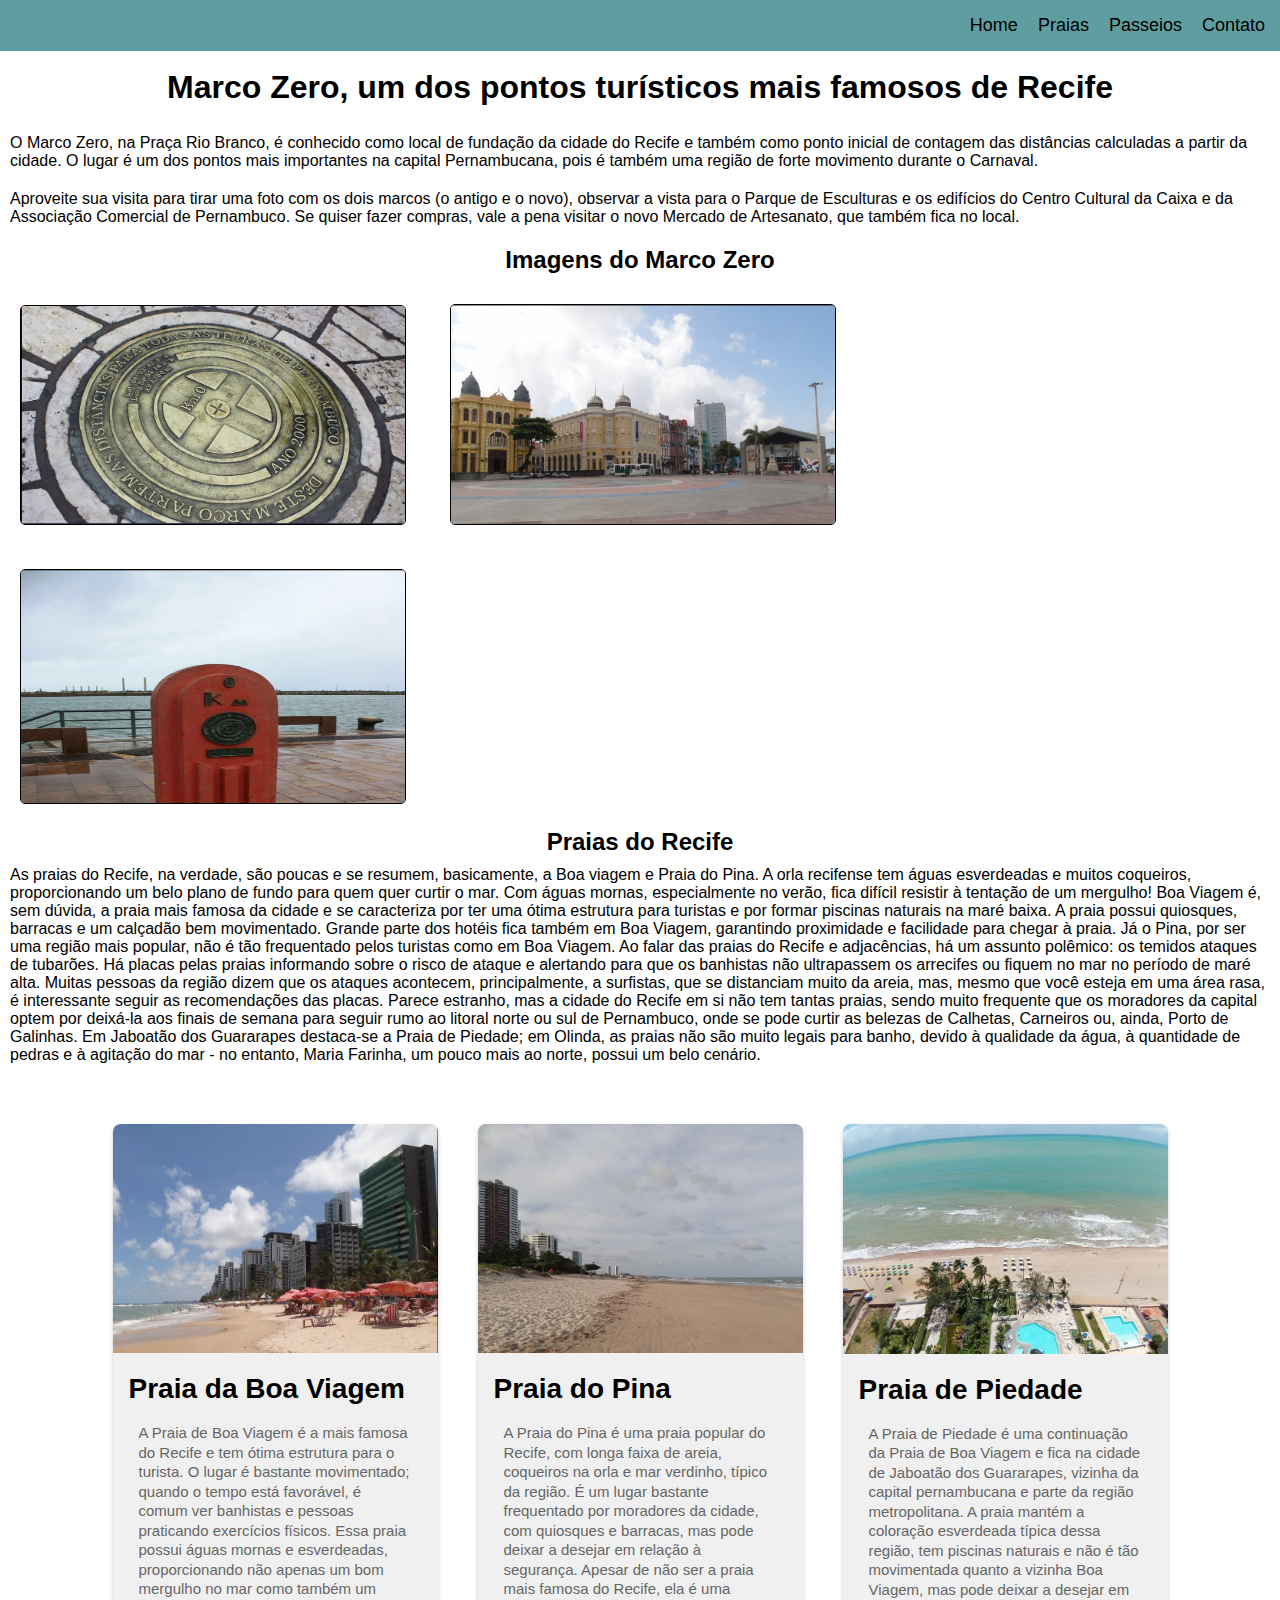
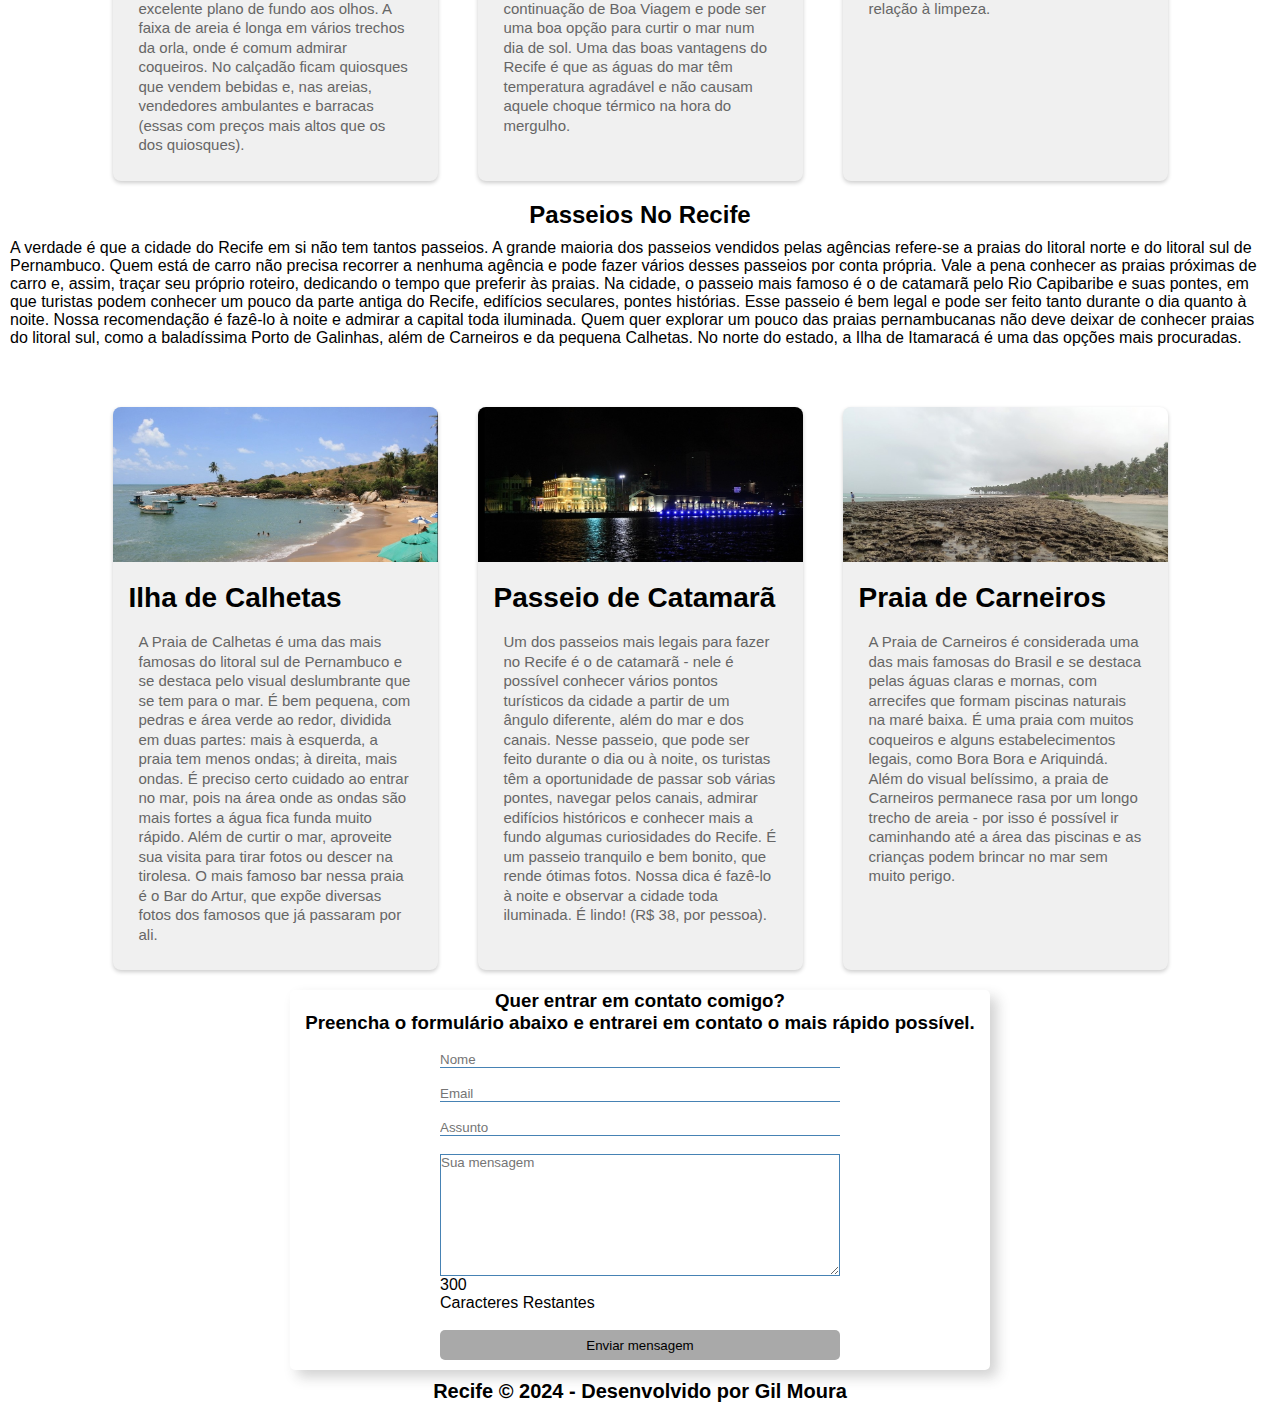
==== index.html @ 27dc4840 "Site com pontos turísticos da cidade de Recife" ====
<!DOCTYPE html>
<html lang="pt-br">
<head>
  <meta charset="UTF-8">
  <meta name="viewport" content="width=device-width, initial-scale=1.0">
  <link rel="stylesheet" href="css/style.css" />
  <title>Recife - Marco Zero</title>
</head>
<body>
    
    <header>
      <nav class="menu">
        <ul>
          <a href="#"><li>Home</a></li>
          <a href="#praias"><li>Praias</a></li>
          <a href="#passeios"><li>Passeios</a></li>
          <a href="#contato"><li>Contato</a></li>
        </ul>
      </nav>
    </header>
 
    <br/>

  
  <main>
    <div class="contanier">
    <h1 align="center">Marco Zero, um dos pontos turísticos mais famosos de Recife</h1><br/>
    
    <p>O Marco Zero, na Praça Rio Branco, é conhecido como local de fundação da cidade do Recife e também como ponto inicial de contagem das distâncias calculadas a partir da cidade. O lugar é um dos pontos mais importantes na capital Pernambucana, pois é também uma região de forte movimento durante o Carnaval.</p>
    <p>Aproveite sua visita para tirar uma foto com os dois marcos (o antigo e o novo), observar a vista para o Parque de Esculturas e os edifícios do Centro Cultural da Caixa e da Associação Comercial de Pernambuco. Se quiser fazer compras, vale a pena visitar o novo Mercado de Artesanato, que também fica no local. </p>
    </div>

    
    <div class="galeria">
      <h2>Imagens do Marco Zero</h2>
      <img src="imagens/marcozero1.jpg" />
      <img src="imagens/marcozero2.jpg" />
      <img src="imagens/marcozero3.jpg" width="30%" height="233" />
    </div>
    
    
    <section id="praias">
      <h2 align="center">Praias do Recife</h2>
      <p>As praias do Recife, na verdade, são poucas e se resumem, basicamente, a Boa viagem e Praia do Pina. A orla recifense tem águas esverdeadas e muitos coqueiros, proporcionando um belo plano de fundo para quem quer curtir o mar. Com águas mornas, especialmente no verão, fica difícil resistir à tentação de um mergulho!
        
        Boa Viagem é, sem dúvida, a praia mais famosa da cidade e se caracteriza por ter uma ótima estrutura para turistas e por formar piscinas naturais na maré baixa. A praia possui quiosques, barracas e um calçadão bem movimentado. Grande parte dos hotéis fica também em Boa Viagem, garantindo proximidade e facilidade para chegar à praia. Já o Pina, por ser uma região mais popular, não é tão frequentado pelos turistas como em Boa Viagem. 
        
        Ao falar das praias do Recife e adjacências, há um assunto polêmico: os temidos ataques de tubarões. Há placas pelas praias informando sobre o risco de ataque e alertando para que os banhistas não ultrapassem os arrecifes ou fiquem no mar no período de maré alta. Muitas pessoas da região dizem que os ataques acontecem, principalmente, a surfistas, que se distanciam muito da areia, mas, mesmo que você esteja em uma área rasa, é interessante seguir as recomendações das placas. 
        
        Parece estranho, mas a cidade do Recife em si não tem tantas praias, sendo muito frequente que os moradores da capital optem por deixá-la aos finais de semana para seguir rumo ao litoral norte ou sul de Pernambuco, onde se pode curtir as belezas de Calhetas, Carneiros ou, ainda, Porto de Galinhas. 
        
        Em Jaboatão dos Guararapes destaca-se a Praia de Piedade; em Olinda, as praias não são muito legais para banho, devido à qualidade da água, à quantidade de pedras e à agitação do mar - no entanto, Maria Farinha, um pouco mais ao norte, possui um belo cenário. </p>

        <section class="section">
          <div class="container">
            <div class="card">
              <div class="card-header">
                <img src="imagens/boaviagem.jpg" alt="praia da boa viagem">
              </div>
              <div class="card-body">
                <h3>Praia da Boa Viagem</h3>
                <p>A Praia de Boa Viagem é a mais famosa do Recife e tem ótima estrutura para o turista. O lugar é bastante movimentado; quando o tempo está favorável, é comum ver banhistas e pessoas praticando exercícios físicos.

                  Essa praia possui águas mornas e esverdeadas, proporcionando não apenas um bom mergulho no mar como também um excelente plano de fundo aos olhos. A faixa de areia é longa em vários trechos da orla, onde é comum admirar coqueiros. No calçadão ficam quiosques que vendem bebidas e, nas areias, vendedores ambulantes e barracas (essas com preços mais altos que os dos quiosques).</p>
              </div>
            </div>
            <div class="card">
              <div class="card-header">
                <img src="imagens/pina.jpg" alt="praia do pina">
              </div>
              <div class="card-body">
                <h3>Praia do Pina</h3>
                <p>A Praia do Pina é uma praia popular do Recife, com longa faixa de areia, coqueiros na orla e mar verdinho, típico da região. É um lugar bastante frequentado por moradores da cidade, com quiosques e barracas, mas pode deixar a desejar em relação à segurança. 
                Apesar de não ser a praia mais famosa do Recife, ela é uma continuação de Boa Viagem e pode ser uma boa opção para curtir o mar num dia de sol. Uma das boas vantagens do Recife é que as águas do mar têm temperatura agradável e não causam aquele choque térmico na hora do mergulho. </p>
              </div>
            </div>
            <div class="card">
              <div class="card-header">
                <img src="imagens/piedade.jpg" alt="praia de piedade">
              </div>
              <div class="card-body">
                <h3>Praia de Piedade</h3>
                <p>A Praia de Piedade é uma continuação da Praia de Boa Viagem e fica na cidade de Jaboatão dos Guararapes, vizinha da capital pernambucana e parte da região metropolitana. 

                  A praia mantém a coloração esverdeada típica dessa região, tem piscinas naturais e não é tão movimentada quanto a vizinha Boa Viagem, mas pode deixar a desejar em relação à limpeza. </p>
        
              </div>
            </div>
          </div>
      </section>

    </section>
    <section id="passeios">
      <h2 align="center">Passeios No Recife</h2>
      <p>A verdade é que a cidade do Recife em si não tem tantos passeios. A grande maioria dos passeios vendidos pelas agências refere-se a praias do litoral norte e do litoral sul de Pernambuco. Quem está de carro não precisa recorrer a nenhuma agência e pode fazer vários desses passeios por conta própria. Vale a pena conhecer as praias próximas de carro e, assim, traçar seu próprio roteiro, dedicando o tempo que preferir às praias. 

        Na cidade, o passeio mais famoso é o de catamarã pelo Rio Capibaribe e suas pontes, em que turistas podem conhecer um pouco da parte antiga do Recife, edifícios seculares, pontes histórias. Esse passeio é bem legal e pode ser feito tanto durante o dia quanto à noite. Nossa recomendação é fazê-lo à noite e admirar a capital toda iluminada. 
        
        Quem quer explorar um pouco das praias pernambucanas não deve deixar de conhecer praias do litoral sul, como a baladíssima Porto de Galinhas, além de Carneiros e da pequena Calhetas. No norte do estado, a Ilha de Itamaracá é uma das opções mais procuradas.</p>

        <section class="section">
            <div class="container">
              <div class="card">
                <div class="card-header">
                  <img src="imagens/calhetas.jpg" alt="Ilha de Calhetas">
                </div>
                <div class="card-body">
                  <h3>Ilha de Calhetas</h3>
                  <p>A Praia de Calhetas é uma das mais famosas do litoral sul de Pernambuco e se destaca pelo visual deslumbrante que se tem para o mar. É bem pequena, com pedras e área verde ao redor, dividida em duas partes: mais à esquerda, a praia tem menos ondas; à direita, mais ondas. É preciso certo cuidado ao entrar no mar, pois na área onde as ondas são mais fortes a água fica funda muito rápido. Além de curtir o mar, aproveite sua visita para tirar fotos ou descer na tirolesa. 

                    O mais famoso bar nessa praia é o Bar do Artur, que expõe diversas fotos dos famosos que já passaram por ali.</p>
                </div>
              </div>
              <div class="card">
                <div class="card-header">
                  <img src="imagens/catamara.jpg" alt="Passeio de Catamarã">
                </div>
                <div class="card-body">
                  <h3>Passeio de Catamarã</h3>
                  <p>Um dos passeios mais legais para fazer no Recife é o de catamarã - nele é possível conhecer vários pontos turísticos da cidade a partir de um ângulo diferente, além do mar e dos canais. Nesse passeio, que pode ser feito durante o dia ou à noite, os turistas têm a oportunidade de passar sob várias pontes, navegar pelos canais, admirar edifícios históricos e conhecer mais a fundo algumas curiosidades do Recife.

                    É um passeio tranquilo e bem bonito, que rende ótimas fotos. Nossa dica é fazê-lo à noite e observar a cidade toda iluminada. É lindo! (R$ 38, por pessoa). </p>
                </div>
              </div>
              <div class="card">
                <div class="card-header">
                  <img src="imagens/carneiros.jpg" alt="Praia de Carneiros">
                </div>
                <div class="card-body">
                  <h3>Praia de Carneiros</h3>
                  <p>A Praia de Carneiros é considerada uma das mais famosas do Brasil e se destaca pelas águas claras e mornas, com arrecifes que formam piscinas naturais na maré baixa. É uma praia com muitos coqueiros e alguns estabelecimentos legais, como Bora Bora e Ariquindá. 
                    Além do visual belíssimo, a praia de Carneiros permanece rasa por um longo trecho de areia - por isso é possível ir caminhando até a área das piscinas e as crianças podem brincar no mar sem muito perigo.</p>
                </div>
              </div>
            </div>
        </section>
    </section>
    <section id="contato">
      <div id="contato" class="formcontato__contacto">
        <div class="formcontato__text">
            <h3 class="formcontato__subtext">Quer entrar em contato comigo?</h3>
            <h3 class="formcontato__subtext">Preencha o formulário abaixo e entrarei em contato o mais rápido possível. </h3><br/>
              <form class="formcontato__form">
                <input class="formcontato__input" type="text" id="nome" placeholder="Nome" required><br/>
                <input class="formcontato__input" type="email" id="email" placeholder="Email" required><br/>
                <input class="formcontato__input" type="text" id="assunto" placeholder="Assunto" required><br/>
                <textarea class="formcontato__textarea" rows="8" cols="40" onkeyup="limite_textarea(this.value)" id="mensagem" name="mensagem" placeholder="Sua mensagem" required></textarea>
                <span id="cont" title="A mensagem não poderá ser enviada caso esse limite seja excedido">300</span>Caracteres Restantes <br/><br/>
                <button class="formcontato__botao" onclick="validaCampos()">Enviar mensagem</button>
            </form>
        </div>
    </div>


    </section>

    <script src="js/script.js"></script>
  </main>
  
  
  <footer>Recife © 2024 - Desenvolvido por Gil Moura</footer>
  
</body>
</html>
---- css/style.css ----
* {
  margin:0;
  padding:0;
  font-family:sans-serif;
}
nav {
  background-color:cadetblue;
  padding:5px;
}

ul {
  display: flex;
  justify-content: flex-end;
  
}

a {
  text-decoration: none;
  color:#000;
  font-size: 18px;
  transition: linear 400ms;
  box-sizing: border-box;
  
}
a:hover {
  color:#FFF;
  transition: linear 400ms;
}

li {
  justify-content: space-evenly;
  padding: 10px;
  list-style: none;
}
p {
  padding:10px;
}
.galeria h2 {
  padding:10px;
  text-align: center;
  
}

.galeria img{
  width: 30%;
  border:1px solid #000;
  border-radius: 5px;
  margin:20px;
}

.praias h2 {
  padding:10px;
  text-align: center;
  
}
.praias img {
  width: 30%;
  border:1px solid #000;
  border-radius: 5px;
  margin:20px;
}

.container{
  display: flex;
  justify-content: center;
  flex-wrap: wrap;
  margin-top: 30px;
  font-family: sans-serif;
}
.card{
  width: 325px;
  background-color: #f0f0f0;
  border-radius: 8px;
  overflow: hidden;
  box-shadow: 0px 2px 4px rgba(0, 0, 0, 0.2);
  margin: 20px;
}
.card img{
  width: 100%;
  height: auto;
}
.card-body{
  padding: 16px;
}
.card-body h3{
  font-size: 28px;
  margin-bottom: 8px;
}
.card-body p{
  color: #666;
  font-size: 15px;
  line-height: 1.3;
}

/*Contato*/


.formcontato__contacto {
  display:flex;
}

.formcontato__text .formcontato__title, .formcontato__subtext {
  text-align: center;
}

.formcontato__form {
  display: flex;
  flex-direction: column;
  width:400px;
  margin:auto;
}

.formcontato__text {
  border-radius: 5px;
  box-shadow: 7px 7px 13px 0px rgba(50, 50, 50, 0.22);
  width: 700px;
  height:380px;
  transition: all 0.3s ease-out;
  margin:auto;
}

.formcontato__input {
  border-top-width: 3px;
  border-top-style: solid;
  border-top-color: #000;
  box-shadow: 0 0 0 0;
  border: 0 none;
  outline: 0;
  border-bottom: 1px solid steelblue;
  background:none;
  
}

.formcontato__textarea {
  border:1px solid steelblue;
  background:none;
}

.formcontato__botao {
  height:30px;
  background-color: darkgrey;
  border:none;
  border-radius:5px;
  width:400px;
  transition: all 0.3s ease-out;
}

.formcontato__botao:hover {
  background-color:steelblue;
  color:#FFF;
  cursor:pointer;
}

footer {
  padding: 10px;
  text-align: center;
  font-size: 20px;
  font-weight: bold;
}
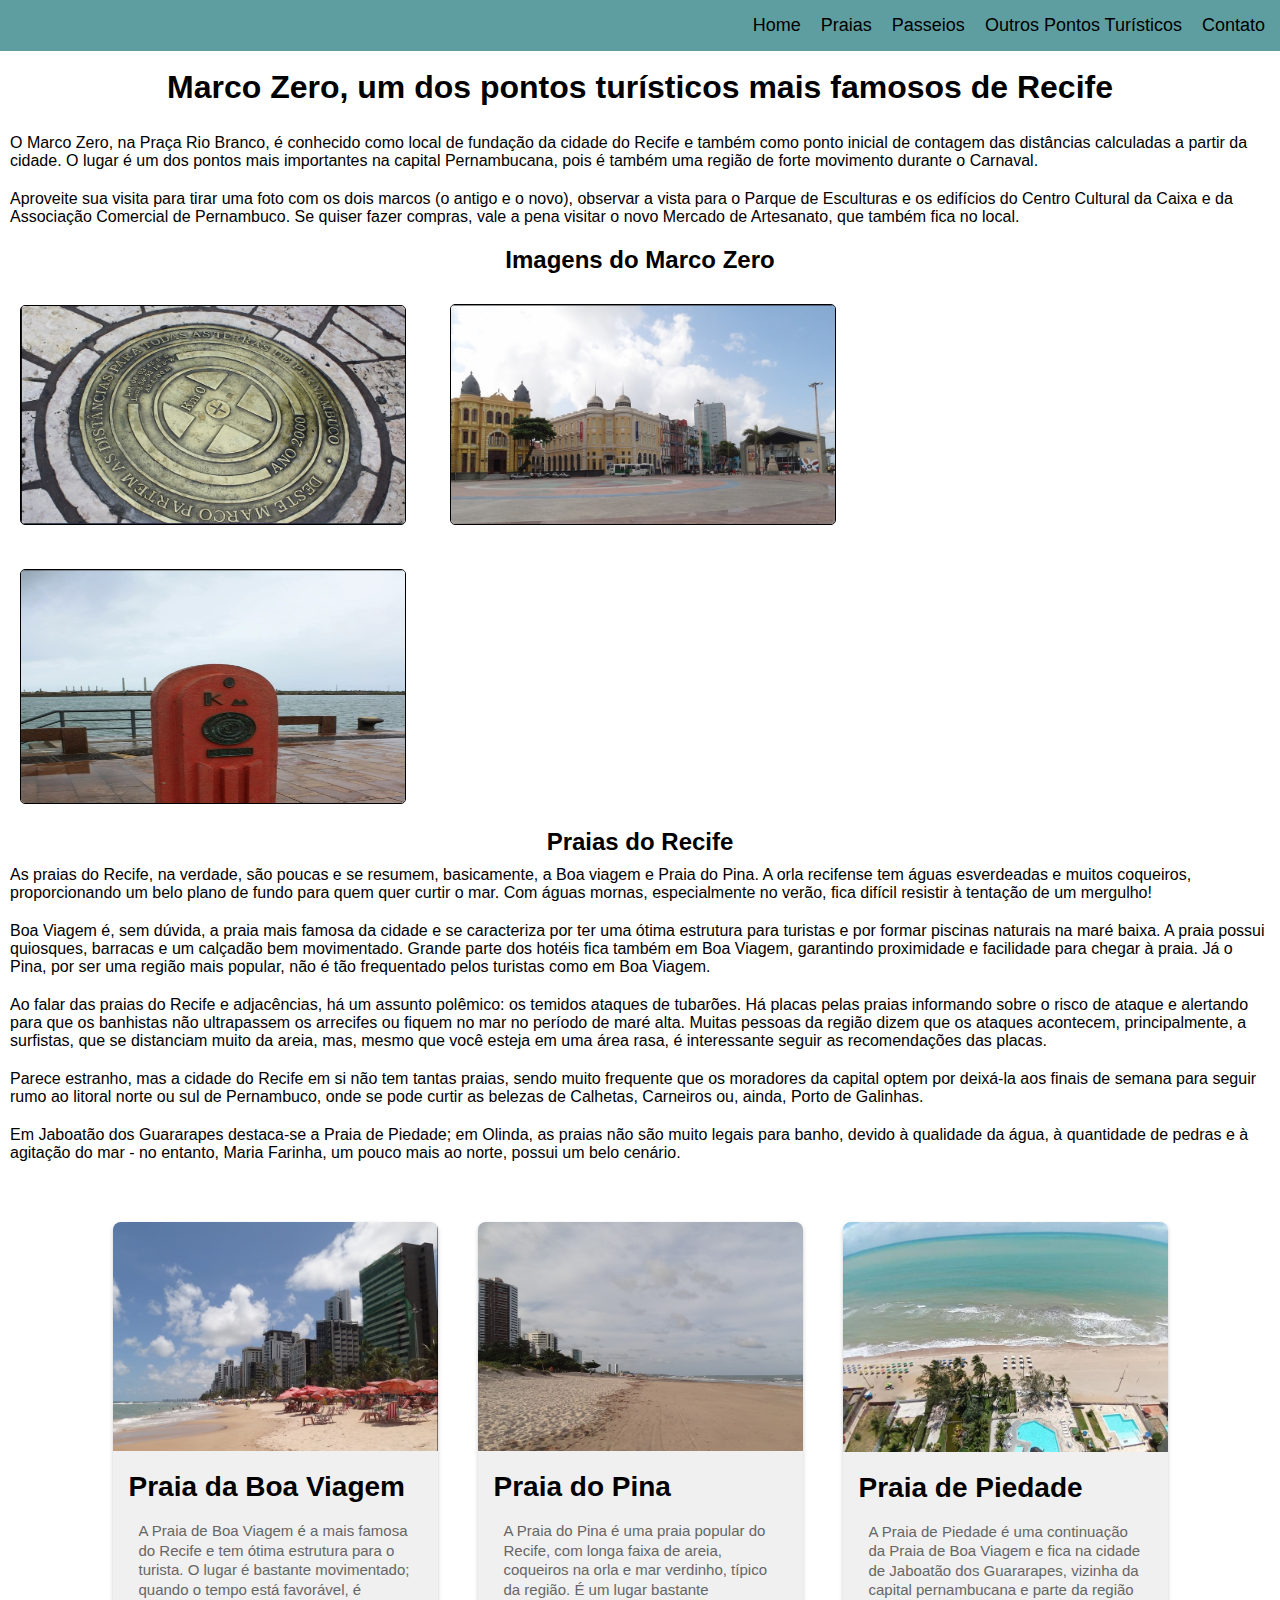
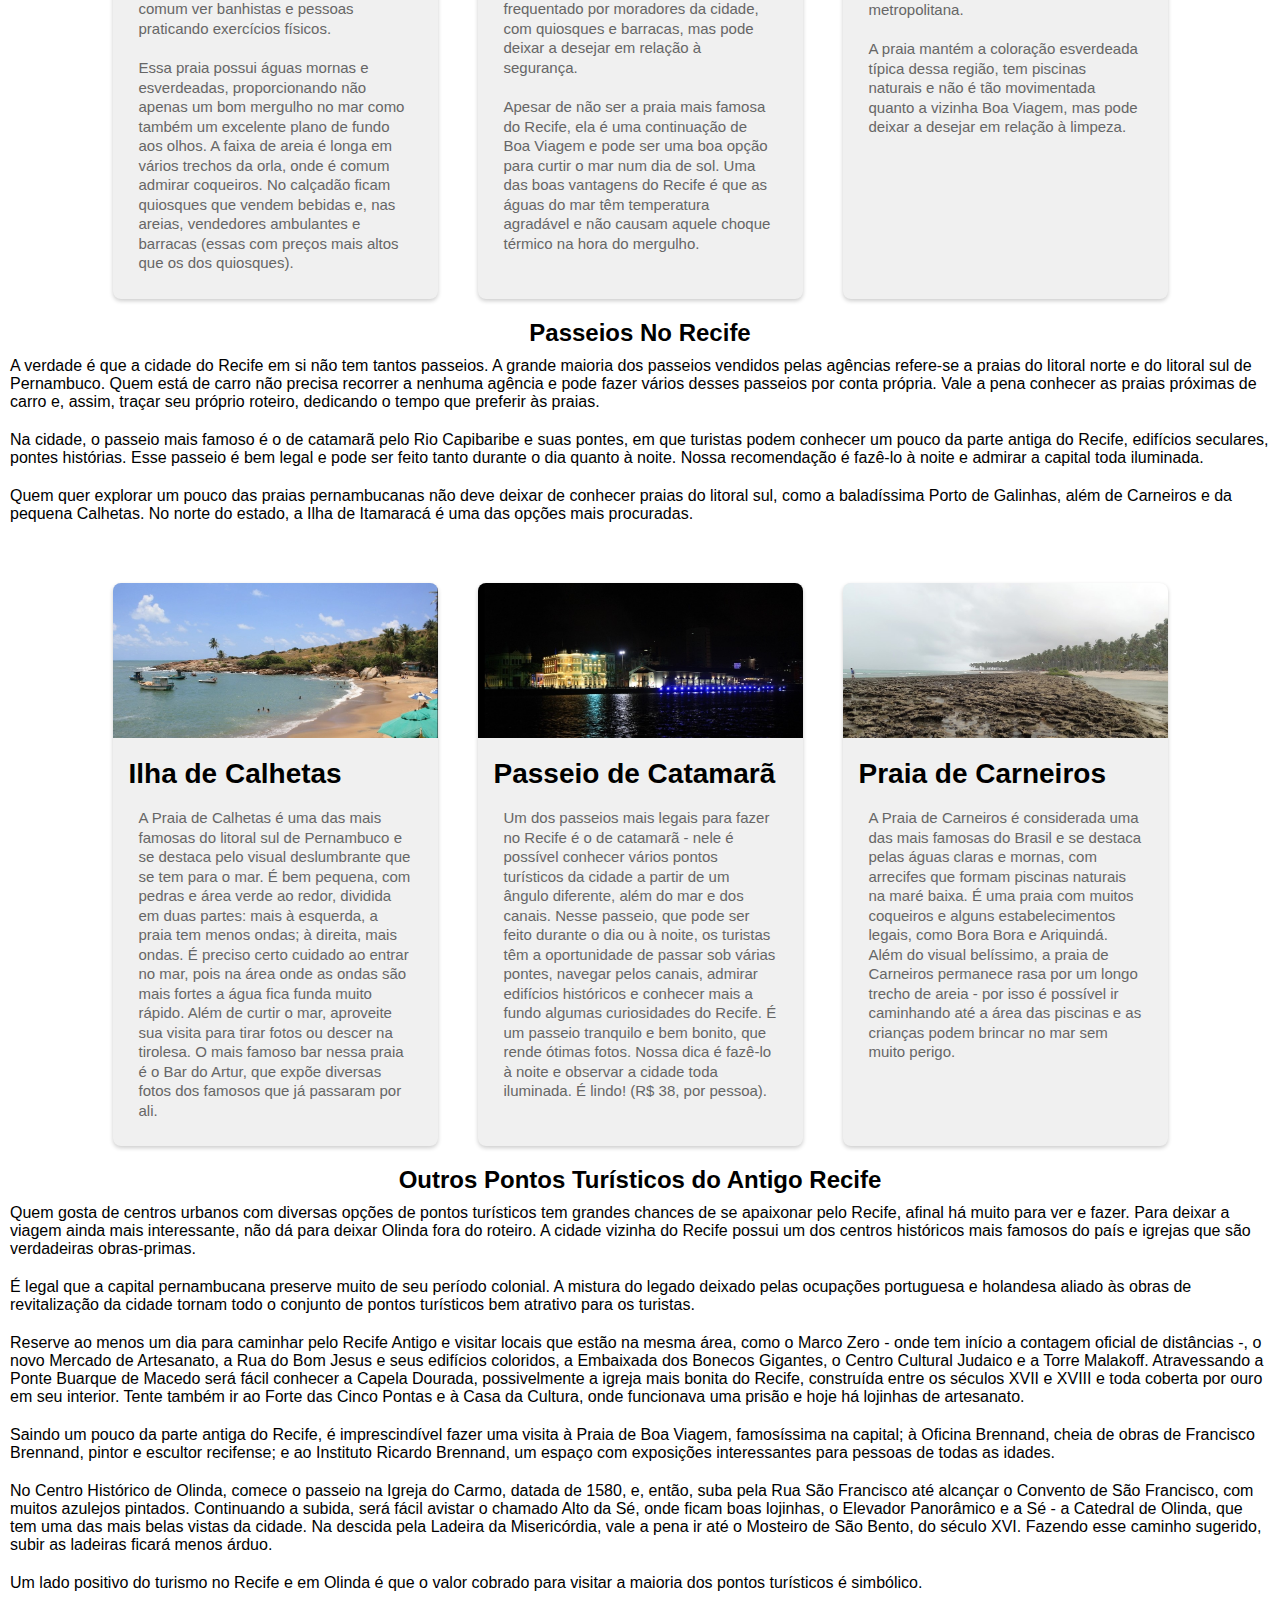
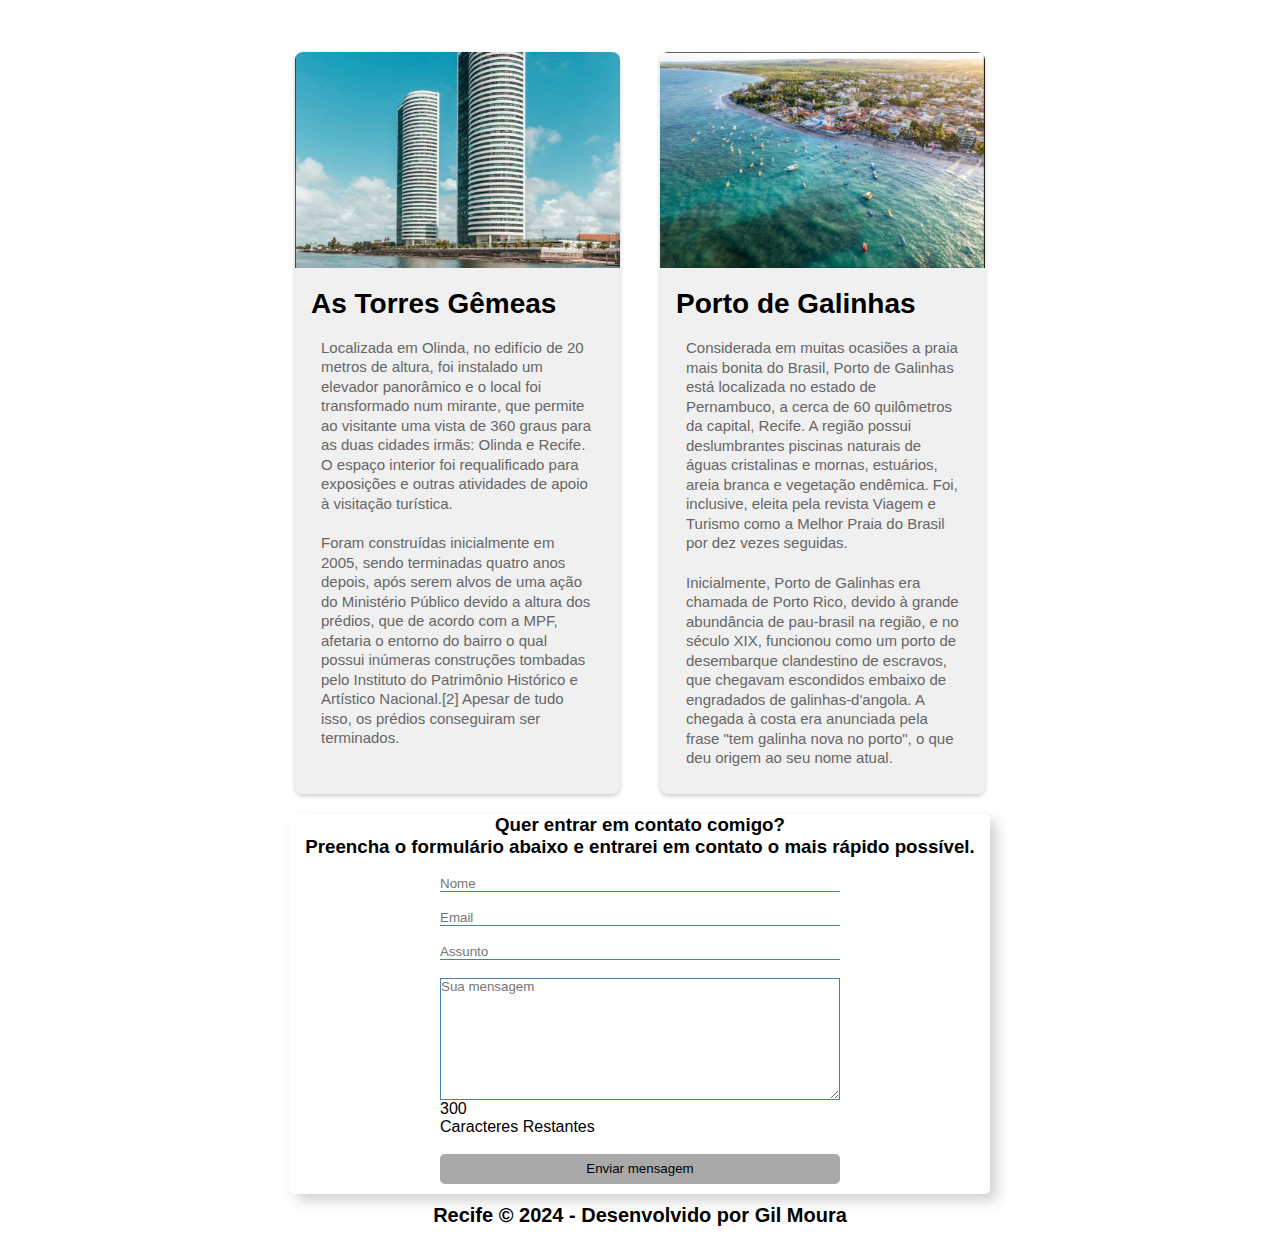
==== commit e4328a6b: "Adicionando página com outros pontos turísticos do Recife" ====
--- a/index.html
+++ b/index.html
@@ -4,6 +4,7 @@
   <meta charset="UTF-8">
   <meta name="viewport" content="width=device-width, initial-scale=1.0">
   <link rel="stylesheet" href="css/style.css" />
+  <link rel="icon" href="imagens/placeholder.png" />
   <title>Recife - Marco Zero</title>
 </head>
 <body>
@@ -14,6 +15,7 @@
           <a href="#"><li>Home</a></li>
           <a href="#praias"><li>Praias</a></li>
           <a href="#passeios"><li>Passeios</a></li>
+          <a href="#outrospontos"><li>Outros Pontos Turísticos</a></li>
           <a href="#contato"><li>Contato</a></li>
         </ul>
       </nav>
@@ -41,15 +43,11 @@
     
     <section id="praias">
       <h2 align="center">Praias do Recife</h2>
-      <p>As praias do Recife, na verdade, são poucas e se resumem, basicamente, a Boa viagem e Praia do Pina. A orla recifense tem águas esverdeadas e muitos coqueiros, proporcionando um belo plano de fundo para quem quer curtir o mar. Com águas mornas, especialmente no verão, fica difícil resistir à tentação de um mergulho!
-        
-        Boa Viagem é, sem dúvida, a praia mais famosa da cidade e se caracteriza por ter uma ótima estrutura para turistas e por formar piscinas naturais na maré baixa. A praia possui quiosques, barracas e um calçadão bem movimentado. Grande parte dos hotéis fica também em Boa Viagem, garantindo proximidade e facilidade para chegar à praia. Já o Pina, por ser uma região mais popular, não é tão frequentado pelos turistas como em Boa Viagem. 
-        
-        Ao falar das praias do Recife e adjacências, há um assunto polêmico: os temidos ataques de tubarões. Há placas pelas praias informando sobre o risco de ataque e alertando para que os banhistas não ultrapassem os arrecifes ou fiquem no mar no período de maré alta. Muitas pessoas da região dizem que os ataques acontecem, principalmente, a surfistas, que se distanciam muito da areia, mas, mesmo que você esteja em uma área rasa, é interessante seguir as recomendações das placas. 
-        
-        Parece estranho, mas a cidade do Recife em si não tem tantas praias, sendo muito frequente que os moradores da capital optem por deixá-la aos finais de semana para seguir rumo ao litoral norte ou sul de Pernambuco, onde se pode curtir as belezas de Calhetas, Carneiros ou, ainda, Porto de Galinhas. 
-        
-        Em Jaboatão dos Guararapes destaca-se a Praia de Piedade; em Olinda, as praias não são muito legais para banho, devido à qualidade da água, à quantidade de pedras e à agitação do mar - no entanto, Maria Farinha, um pouco mais ao norte, possui um belo cenário. </p>
+      <p>As praias do Recife, na verdade, são poucas e se resumem, basicamente, a Boa viagem e Praia do Pina. A orla recifense tem águas esverdeadas e muitos coqueiros, proporcionando um belo plano de fundo para quem quer curtir o mar. Com águas mornas, especialmente no verão, fica difícil resistir à tentação de um mergulho!</p>
+      <p>Boa Viagem é, sem dúvida, a praia mais famosa da cidade e se caracteriza por ter uma ótima estrutura para turistas e por formar piscinas naturais na maré baixa. A praia possui quiosques, barracas e um calçadão bem movimentado. Grande parte dos hotéis fica também em Boa Viagem, garantindo proximidade e facilidade para chegar à praia. Já o Pina, por ser uma região mais popular, não é tão frequentado pelos turistas como em Boa Viagem.</p> 
+      <p>Ao falar das praias do Recife e adjacências, há um assunto polêmico: os temidos ataques de tubarões. Há placas pelas praias informando sobre o risco de ataque e alertando para que os banhistas não ultrapassem os arrecifes ou fiquem no mar no período de maré alta. Muitas pessoas da região dizem que os ataques acontecem, principalmente, a surfistas, que se distanciam muito da areia, mas, mesmo que você esteja em uma área rasa, é interessante seguir as recomendações das placas.</p> 
+      <p>Parece estranho, mas a cidade do Recife em si não tem tantas praias, sendo muito frequente que os moradores da capital optem por deixá-la aos finais de semana para seguir rumo ao litoral norte ou sul de Pernambuco, onde se pode curtir as belezas de Calhetas, Carneiros ou, ainda, Porto de Galinhas.</p>
+      <p>Em Jaboatão dos Guararapes destaca-se a Praia de Piedade; em Olinda, as praias não são muito legais para banho, devido à qualidade da água, à quantidade de pedras e à agitação do mar - no entanto, Maria Farinha, um pouco mais ao norte, possui um belo cenário.</p>
 
         <section class="section">
           <div class="container">
@@ -59,9 +57,8 @@
               </div>
               <div class="card-body">
                 <h3>Praia da Boa Viagem</h3>
-                <p>A Praia de Boa Viagem é a mais famosa do Recife e tem ótima estrutura para o turista. O lugar é bastante movimentado; quando o tempo está favorável, é comum ver banhistas e pessoas praticando exercícios físicos.
-
-                  Essa praia possui águas mornas e esverdeadas, proporcionando não apenas um bom mergulho no mar como também um excelente plano de fundo aos olhos. A faixa de areia é longa em vários trechos da orla, onde é comum admirar coqueiros. No calçadão ficam quiosques que vendem bebidas e, nas areias, vendedores ambulantes e barracas (essas com preços mais altos que os dos quiosques).</p>
+                <p>A Praia de Boa Viagem é a mais famosa do Recife e tem ótima estrutura para o turista. O lugar é bastante movimentado; quando o tempo está favorável, é comum ver banhistas e pessoas praticando exercícios físicos.</p>
+                <p>Essa praia possui águas mornas e esverdeadas, proporcionando não apenas um bom mergulho no mar como também um excelente plano de fundo aos olhos. A faixa de areia é longa em vários trechos da orla, onde é comum admirar coqueiros. No calçadão ficam quiosques que vendem bebidas e, nas areias, vendedores ambulantes e barracas (essas com preços mais altos que os dos quiosques).</p>
               </div>
             </div>
             <div class="card">
@@ -70,8 +67,9 @@
               </div>
               <div class="card-body">
                 <h3>Praia do Pina</h3>
-                <p>A Praia do Pina é uma praia popular do Recife, com longa faixa de areia, coqueiros na orla e mar verdinho, típico da região. É um lugar bastante frequentado por moradores da cidade, com quiosques e barracas, mas pode deixar a desejar em relação à segurança. 
-                Apesar de não ser a praia mais famosa do Recife, ela é uma continuação de Boa Viagem e pode ser uma boa opção para curtir o mar num dia de sol. Uma das boas vantagens do Recife é que as águas do mar têm temperatura agradável e não causam aquele choque térmico na hora do mergulho. </p>
+                <p>A Praia do Pina é uma praia popular do Recife, com longa faixa de areia, coqueiros na orla e mar verdinho, típico da região. É um lugar bastante frequentado por moradores da cidade, com quiosques e barracas, mas pode deixar a desejar em relação à segurança.</p>
+
+               <p>Apesar de não ser a praia mais famosa do Recife, ela é uma continuação de Boa Viagem e pode ser uma boa opção para curtir o mar num dia de sol. Uma das boas vantagens do Recife é que as águas do mar têm temperatura agradável e não causam aquele choque térmico na hora do mergulho.</p>
               </div>
             </div>
             <div class="card">
@@ -80,9 +78,9 @@
               </div>
               <div class="card-body">
                 <h3>Praia de Piedade</h3>
-                <p>A Praia de Piedade é uma continuação da Praia de Boa Viagem e fica na cidade de Jaboatão dos Guararapes, vizinha da capital pernambucana e parte da região metropolitana. 
-
-                  A praia mantém a coloração esverdeada típica dessa região, tem piscinas naturais e não é tão movimentada quanto a vizinha Boa Viagem, mas pode deixar a desejar em relação à limpeza. </p>
+                <p>A Praia de Piedade é uma continuação da Praia de Boa Viagem e fica na cidade de Jaboatão dos Guararapes, vizinha da capital pernambucana e parte da região metropolitana.</p>
+
+                  <p>A praia mantém a coloração esverdeada típica dessa região, tem piscinas naturais e não é tão movimentada quanto a vizinha Boa Viagem, mas pode deixar a desejar em relação à limpeza. </p>
         
               </div>
             </div>
@@ -92,11 +90,11 @@
     </section>
     <section id="passeios">
       <h2 align="center">Passeios No Recife</h2>
-      <p>A verdade é que a cidade do Recife em si não tem tantos passeios. A grande maioria dos passeios vendidos pelas agências refere-se a praias do litoral norte e do litoral sul de Pernambuco. Quem está de carro não precisa recorrer a nenhuma agência e pode fazer vários desses passeios por conta própria. Vale a pena conhecer as praias próximas de carro e, assim, traçar seu próprio roteiro, dedicando o tempo que preferir às praias. 
-
-        Na cidade, o passeio mais famoso é o de catamarã pelo Rio Capibaribe e suas pontes, em que turistas podem conhecer um pouco da parte antiga do Recife, edifícios seculares, pontes histórias. Esse passeio é bem legal e pode ser feito tanto durante o dia quanto à noite. Nossa recomendação é fazê-lo à noite e admirar a capital toda iluminada. 
-        
-        Quem quer explorar um pouco das praias pernambucanas não deve deixar de conhecer praias do litoral sul, como a baladíssima Porto de Galinhas, além de Carneiros e da pequena Calhetas. No norte do estado, a Ilha de Itamaracá é uma das opções mais procuradas.</p>
+      <p>A verdade é que a cidade do Recife em si não tem tantos passeios. A grande maioria dos passeios vendidos pelas agências refere-se a praias do litoral norte e do litoral sul de Pernambuco. Quem está de carro não precisa recorrer a nenhuma agência e pode fazer vários desses passeios por conta própria. Vale a pena conhecer as praias próximas de carro e, assim, traçar seu próprio roteiro, dedicando o tempo que preferir às praias.</p>
+
+        <p>Na cidade, o passeio mais famoso é o de catamarã pelo Rio Capibaribe e suas pontes, em que turistas podem conhecer um pouco da parte antiga do Recife, edifícios seculares, pontes histórias. Esse passeio é bem legal e pode ser feito tanto durante o dia quanto à noite. Nossa recomendação é fazê-lo à noite e admirar a capital toda iluminada.</p> 
+        
+        <p>Quem quer explorar um pouco das praias pernambucanas não deve deixar de conhecer praias do litoral sul, como a baladíssima Porto de Galinhas, além de Carneiros e da pequena Calhetas. No norte do estado, a Ilha de Itamaracá é uma das opções mais procuradas.</p>
 
         <section class="section">
             <div class="container">
@@ -130,6 +128,45 @@
                   <h3>Praia de Carneiros</h3>
                   <p>A Praia de Carneiros é considerada uma das mais famosas do Brasil e se destaca pelas águas claras e mornas, com arrecifes que formam piscinas naturais na maré baixa. É uma praia com muitos coqueiros e alguns estabelecimentos legais, como Bora Bora e Ariquindá. 
                     Além do visual belíssimo, a praia de Carneiros permanece rasa por um longo trecho de areia - por isso é possível ir caminhando até a área das piscinas e as crianças podem brincar no mar sem muito perigo.</p>
+                </div>
+              </div>
+            </div>
+        </section>
+    </section>
+    <section id="outrospontos">
+      <h2 align="center">Outros Pontos Turísticos do Antigo Recife</h2>
+      <p>Quem gosta de centros urbanos com diversas opções de pontos turísticos tem grandes chances de se apaixonar pelo Recife, afinal há muito para ver e fazer. Para deixar a viagem ainda mais interessante, não dá para deixar Olinda fora do roteiro. A cidade vizinha do Recife possui um dos centros históricos mais famosos do país e igrejas que são verdadeiras obras-primas.</p>
+
+        <p>É legal que a capital pernambucana preserve muito de seu período colonial. A mistura do legado deixado pelas ocupações portuguesa e holandesa aliado às obras de revitalização da cidade tornam todo o conjunto de pontos turísticos bem atrativo para os turistas.</p>
+        
+        <p>Reserve ao menos um dia para caminhar pelo Recife Antigo e visitar locais que estão na mesma área, como o Marco Zero - onde tem início a contagem oficial de distâncias -, o novo Mercado de Artesanato, a Rua do Bom Jesus e seus edifícios coloridos, a Embaixada dos Bonecos Gigantes, o Centro Cultural Judaico e a Torre Malakoff. Atravessando a Ponte Buarque de Macedo será fácil conhecer a Capela Dourada, possivelmente a igreja mais bonita do Recife, construída entre os séculos XVII e XVIII e toda coberta por ouro em seu interior. Tente também ir ao Forte das Cinco Pontas e à Casa da Cultura, onde funcionava uma prisão e hoje há lojinhas de artesanato.</p>
+        <p>
+        Saindo um pouco da parte antiga do Recife, é imprescindível fazer uma visita à Praia de Boa Viagem, famosíssima na capital; à Oficina Brennand, cheia de obras de Francisco Brennand, pintor e escultor recifense; e ao Instituto Ricardo Brennand, um espaço com exposições interessantes para pessoas de todas as idades. </p>
+        
+        <p>No Centro Histórico de Olinda, comece o passeio na Igreja do Carmo, datada de 1580, e, então, suba pela Rua São Francisco até alcançar o Convento de São Francisco, com muitos azulejos pintados. Continuando a subida, será fácil avistar o chamado Alto da Sé, onde ficam boas lojinhas, o Elevador Panorâmico e a Sé - a Catedral de Olinda, que tem uma das mais belas vistas da cidade. Na descida pela Ladeira da Misericórdia, vale a pena ir até o Mosteiro de São Bento, do século XVI. Fazendo esse caminho sugerido, subir as ladeiras ficará menos árduo. </p>
+        
+        <p>Um lado positivo do turismo no Recife e em Olinda é que o valor cobrado para visitar a maioria dos pontos turísticos é simbólico.</p>
+
+        <section class="section">
+            <div class="container">
+              <div class="card">
+                <div class="card-header">
+                  <img src="imagens/torres.jpg" alt="torres gêmeas de Olinda">
+                </div>
+                <div class="card-body">
+                  <h3>As Torres Gêmeas</h3>
+                  <p>Localizada em Olinda, no edifício de 20 metros de altura, foi instalado um elevador panorâmico e o local foi transformado num mirante, que permite ao visitante uma vista de 360 graus para as duas cidades irmãs: Olinda e Recife. O espaço interior foi requalificado para exposições e outras atividades de apoio à visitação turística.</p>
+                  <p>Foram construídas inicialmente em 2005, sendo terminadas quatro anos depois, após serem alvos de uma ação do Ministério Público devido a altura dos prédios, que de acordo com a MPF, afetaria o entorno do bairro o qual possui inúmeras construções tombadas pelo Instituto do Patrimônio Histórico e Artístico Nacional.[2] Apesar de tudo isso, os prédios conseguiram ser terminados.</p>
+                </div>
+              </div>
+              <div class="card">
+                <div class="card-header">
+                  <img src="imagens/portodegalinhas.jpg" alt="Porto de Galinhas">
+                </div>
+                <div class="card-body">
+                  <h3>Porto de Galinhas</h3>
+                  <p>Considerada em muitas ocasiões a praia mais bonita do Brasil, Porto de Galinhas está localizada no estado de Pernambuco, a cerca de 60 quilômetros da capital, Recife. A região possui deslumbrantes piscinas naturais de águas cristalinas e mornas, estuários, areia branca e vegetação endêmica. Foi, inclusive, eleita pela revista Viagem e Turismo como a Melhor Praia do Brasil por dez vezes seguidas.</p>
+                  <p>Inicialmente, Porto de Galinhas era chamada de Porto Rico, devido à grande abundância de pau-brasil na região, e no século XIX, funcionou como um porto de desembarque clandestino de escravos, que chegavam escondidos embaixo de engradados de galinhas-d'angola. A chegada à costa era anunciada pela frase "tem galinha nova no porto", o que deu origem ao seu nome atual.</p>
                 </div>
               </div>
             </div>
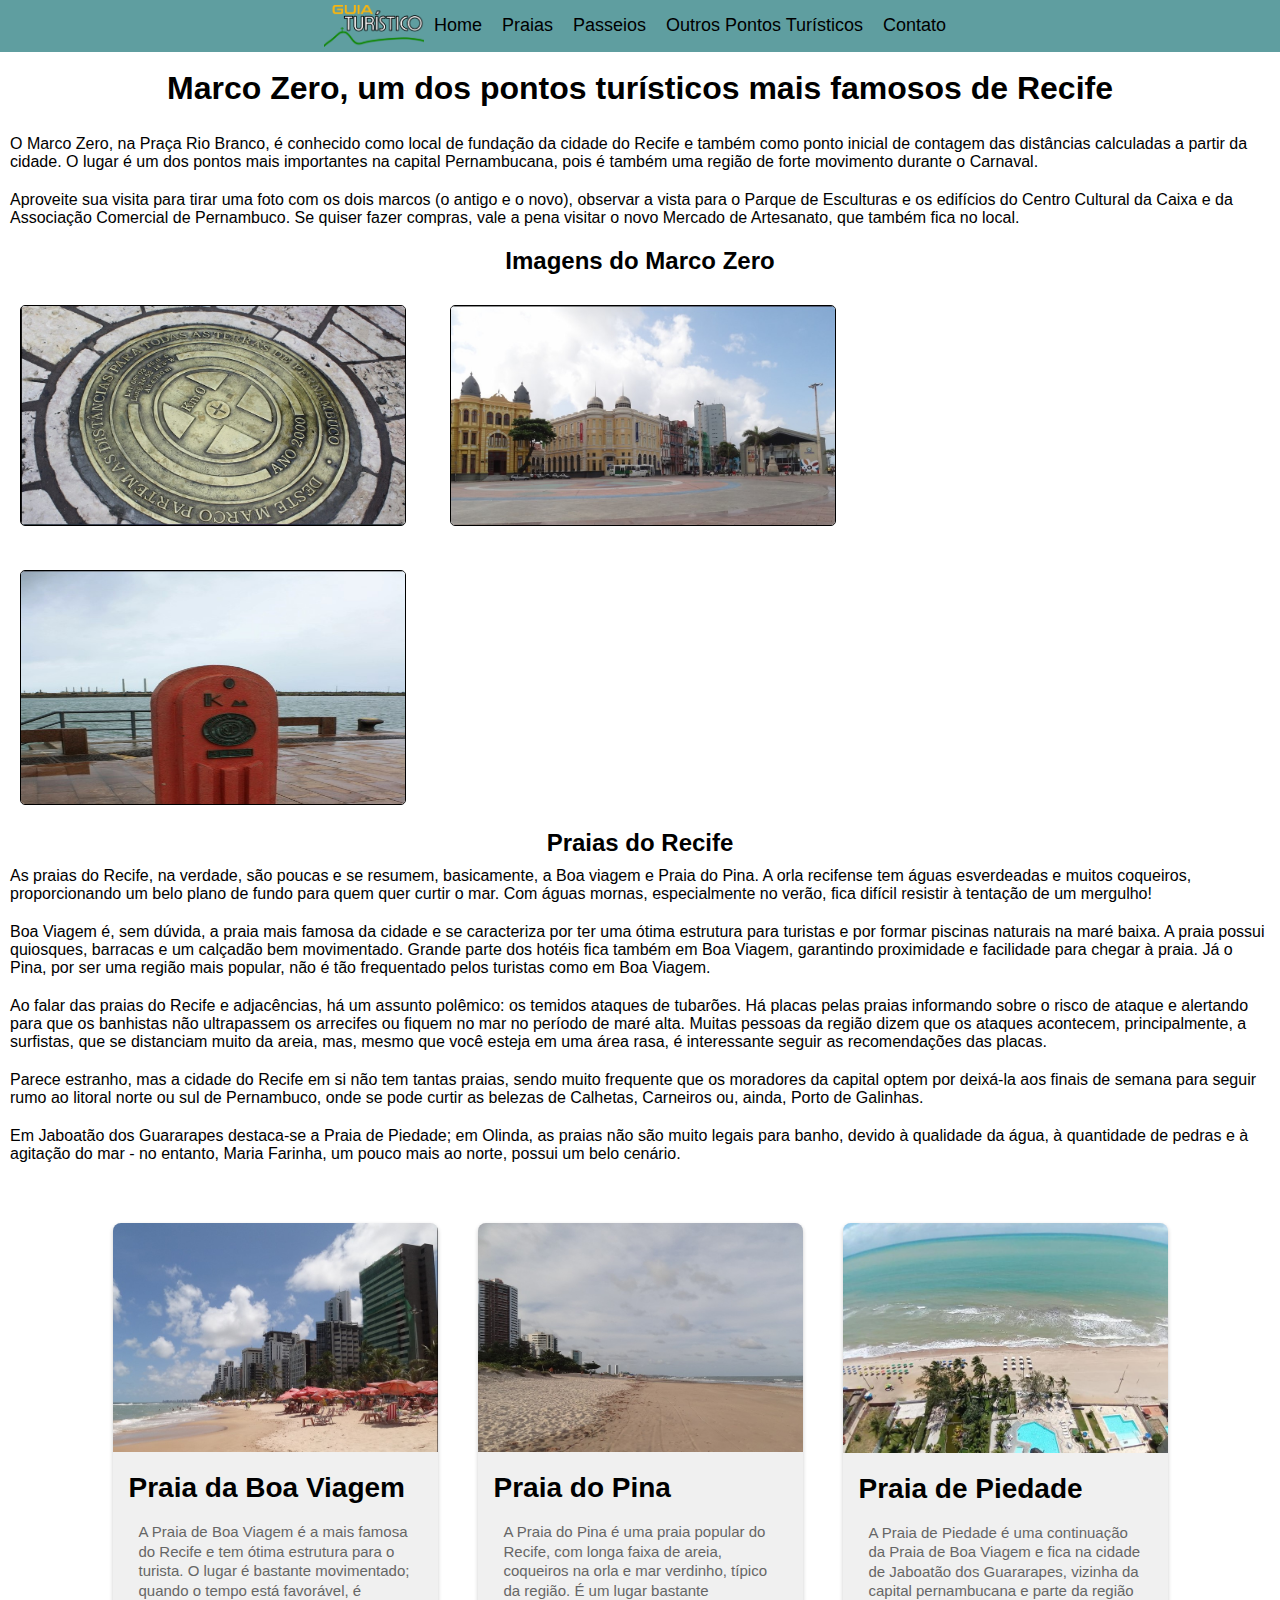
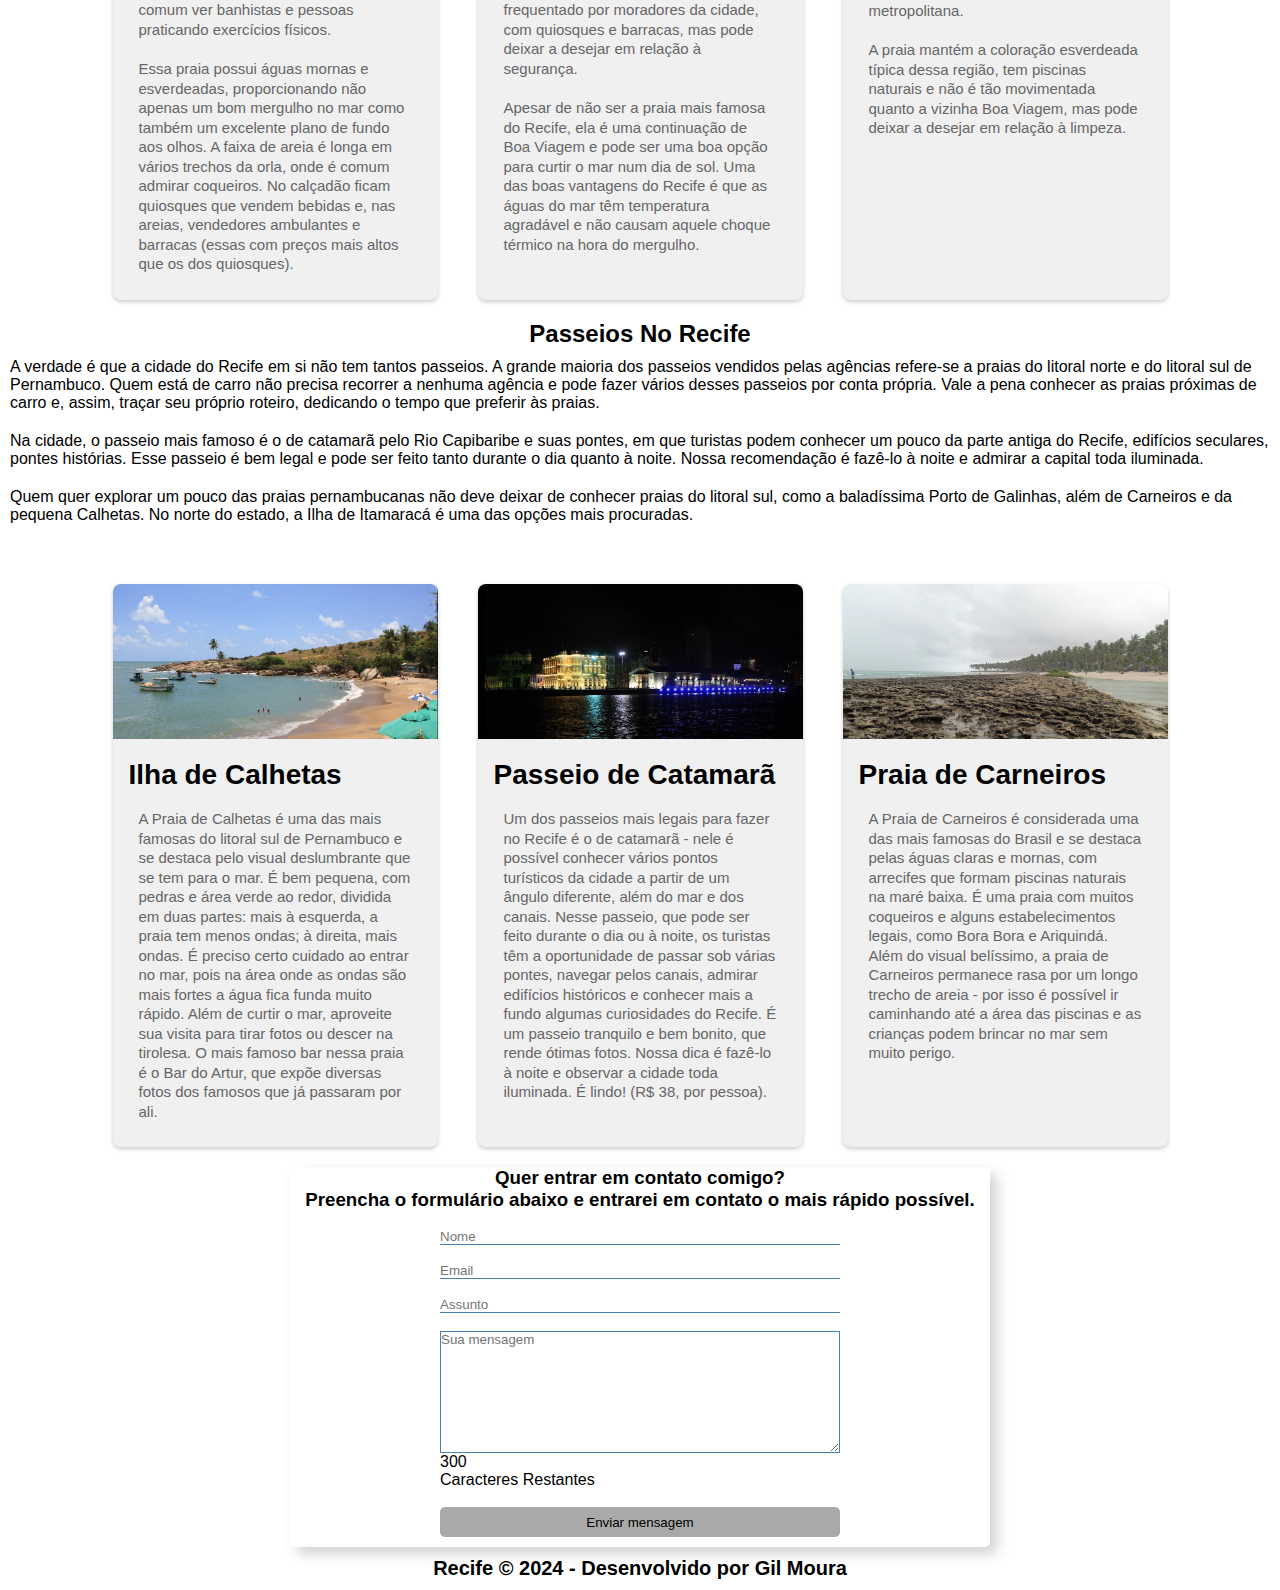
==== commit ccaec499: "adicionando logo na barra de navegação nas páginasl" ====
--- a/index.html
+++ b/index.html
@@ -12,10 +12,11 @@
     <header>
       <nav class="menu">
         <ul>
-          <a href="#"><li>Home</a></li>
+          <img src="imagens/guia-turistico-topo.png" width="100" alt="logo">
+          <a href="index.html"><li>Home</a></li>
           <a href="#praias"><li>Praias</a></li>
           <a href="#passeios"><li>Passeios</a></li>
-          <a href="#outrospontos"><li>Outros Pontos Turísticos</a></li>
+          <a href="outrospontos.html" target="_blank"><li>Outros Pontos Turísticos</a></li>
           <a href="#contato"><li>Contato</a></li>
         </ul>
       </nav>
@@ -133,45 +134,7 @@
             </div>
         </section>
     </section>
-    <section id="outrospontos">
-      <h2 align="center">Outros Pontos Turísticos do Antigo Recife</h2>
-      <p>Quem gosta de centros urbanos com diversas opções de pontos turísticos tem grandes chances de se apaixonar pelo Recife, afinal há muito para ver e fazer. Para deixar a viagem ainda mais interessante, não dá para deixar Olinda fora do roteiro. A cidade vizinha do Recife possui um dos centros históricos mais famosos do país e igrejas que são verdadeiras obras-primas.</p>
-
-        <p>É legal que a capital pernambucana preserve muito de seu período colonial. A mistura do legado deixado pelas ocupações portuguesa e holandesa aliado às obras de revitalização da cidade tornam todo o conjunto de pontos turísticos bem atrativo para os turistas.</p>
-        
-        <p>Reserve ao menos um dia para caminhar pelo Recife Antigo e visitar locais que estão na mesma área, como o Marco Zero - onde tem início a contagem oficial de distâncias -, o novo Mercado de Artesanato, a Rua do Bom Jesus e seus edifícios coloridos, a Embaixada dos Bonecos Gigantes, o Centro Cultural Judaico e a Torre Malakoff. Atravessando a Ponte Buarque de Macedo será fácil conhecer a Capela Dourada, possivelmente a igreja mais bonita do Recife, construída entre os séculos XVII e XVIII e toda coberta por ouro em seu interior. Tente também ir ao Forte das Cinco Pontas e à Casa da Cultura, onde funcionava uma prisão e hoje há lojinhas de artesanato.</p>
-        <p>
-        Saindo um pouco da parte antiga do Recife, é imprescindível fazer uma visita à Praia de Boa Viagem, famosíssima na capital; à Oficina Brennand, cheia de obras de Francisco Brennand, pintor e escultor recifense; e ao Instituto Ricardo Brennand, um espaço com exposições interessantes para pessoas de todas as idades. </p>
-        
-        <p>No Centro Histórico de Olinda, comece o passeio na Igreja do Carmo, datada de 1580, e, então, suba pela Rua São Francisco até alcançar o Convento de São Francisco, com muitos azulejos pintados. Continuando a subida, será fácil avistar o chamado Alto da Sé, onde ficam boas lojinhas, o Elevador Panorâmico e a Sé - a Catedral de Olinda, que tem uma das mais belas vistas da cidade. Na descida pela Ladeira da Misericórdia, vale a pena ir até o Mosteiro de São Bento, do século XVI. Fazendo esse caminho sugerido, subir as ladeiras ficará menos árduo. </p>
-        
-        <p>Um lado positivo do turismo no Recife e em Olinda é que o valor cobrado para visitar a maioria dos pontos turísticos é simbólico.</p>
-
-        <section class="section">
-            <div class="container">
-              <div class="card">
-                <div class="card-header">
-                  <img src="imagens/torres.jpg" alt="torres gêmeas de Olinda">
-                </div>
-                <div class="card-body">
-                  <h3>As Torres Gêmeas</h3>
-                  <p>Localizada em Olinda, no edifício de 20 metros de altura, foi instalado um elevador panorâmico e o local foi transformado num mirante, que permite ao visitante uma vista de 360 graus para as duas cidades irmãs: Olinda e Recife. O espaço interior foi requalificado para exposições e outras atividades de apoio à visitação turística.</p>
-                  <p>Foram construídas inicialmente em 2005, sendo terminadas quatro anos depois, após serem alvos de uma ação do Ministério Público devido a altura dos prédios, que de acordo com a MPF, afetaria o entorno do bairro o qual possui inúmeras construções tombadas pelo Instituto do Patrimônio Histórico e Artístico Nacional.[2] Apesar de tudo isso, os prédios conseguiram ser terminados.</p>
-                </div>
-              </div>
-              <div class="card">
-                <div class="card-header">
-                  <img src="imagens/portodegalinhas.jpg" alt="Porto de Galinhas">
-                </div>
-                <div class="card-body">
-                  <h3>Porto de Galinhas</h3>
-                  <p>Considerada em muitas ocasiões a praia mais bonita do Brasil, Porto de Galinhas está localizada no estado de Pernambuco, a cerca de 60 quilômetros da capital, Recife. A região possui deslumbrantes piscinas naturais de águas cristalinas e mornas, estuários, areia branca e vegetação endêmica. Foi, inclusive, eleita pela revista Viagem e Turismo como a Melhor Praia do Brasil por dez vezes seguidas.</p>
-                  <p>Inicialmente, Porto de Galinhas era chamada de Porto Rico, devido à grande abundância de pau-brasil na região, e no século XIX, funcionou como um porto de desembarque clandestino de escravos, que chegavam escondidos embaixo de engradados de galinhas-d'angola. A chegada à costa era anunciada pela frase "tem galinha nova no porto", o que deu origem ao seu nome atual.</p>
-                </div>
-              </div>
-            </div>
-        </section>
-    </section>
+   
     <section id="contato">
       <div id="contato" class="formcontato__contacto">
         <div class="formcontato__text">
--- a/css/style.css
+++ b/css/style.css
@@ -10,7 +10,7 @@
 
 ul {
   display: flex;
-  justify-content: flex-end;
+  justify-content: center;
   
 }
 
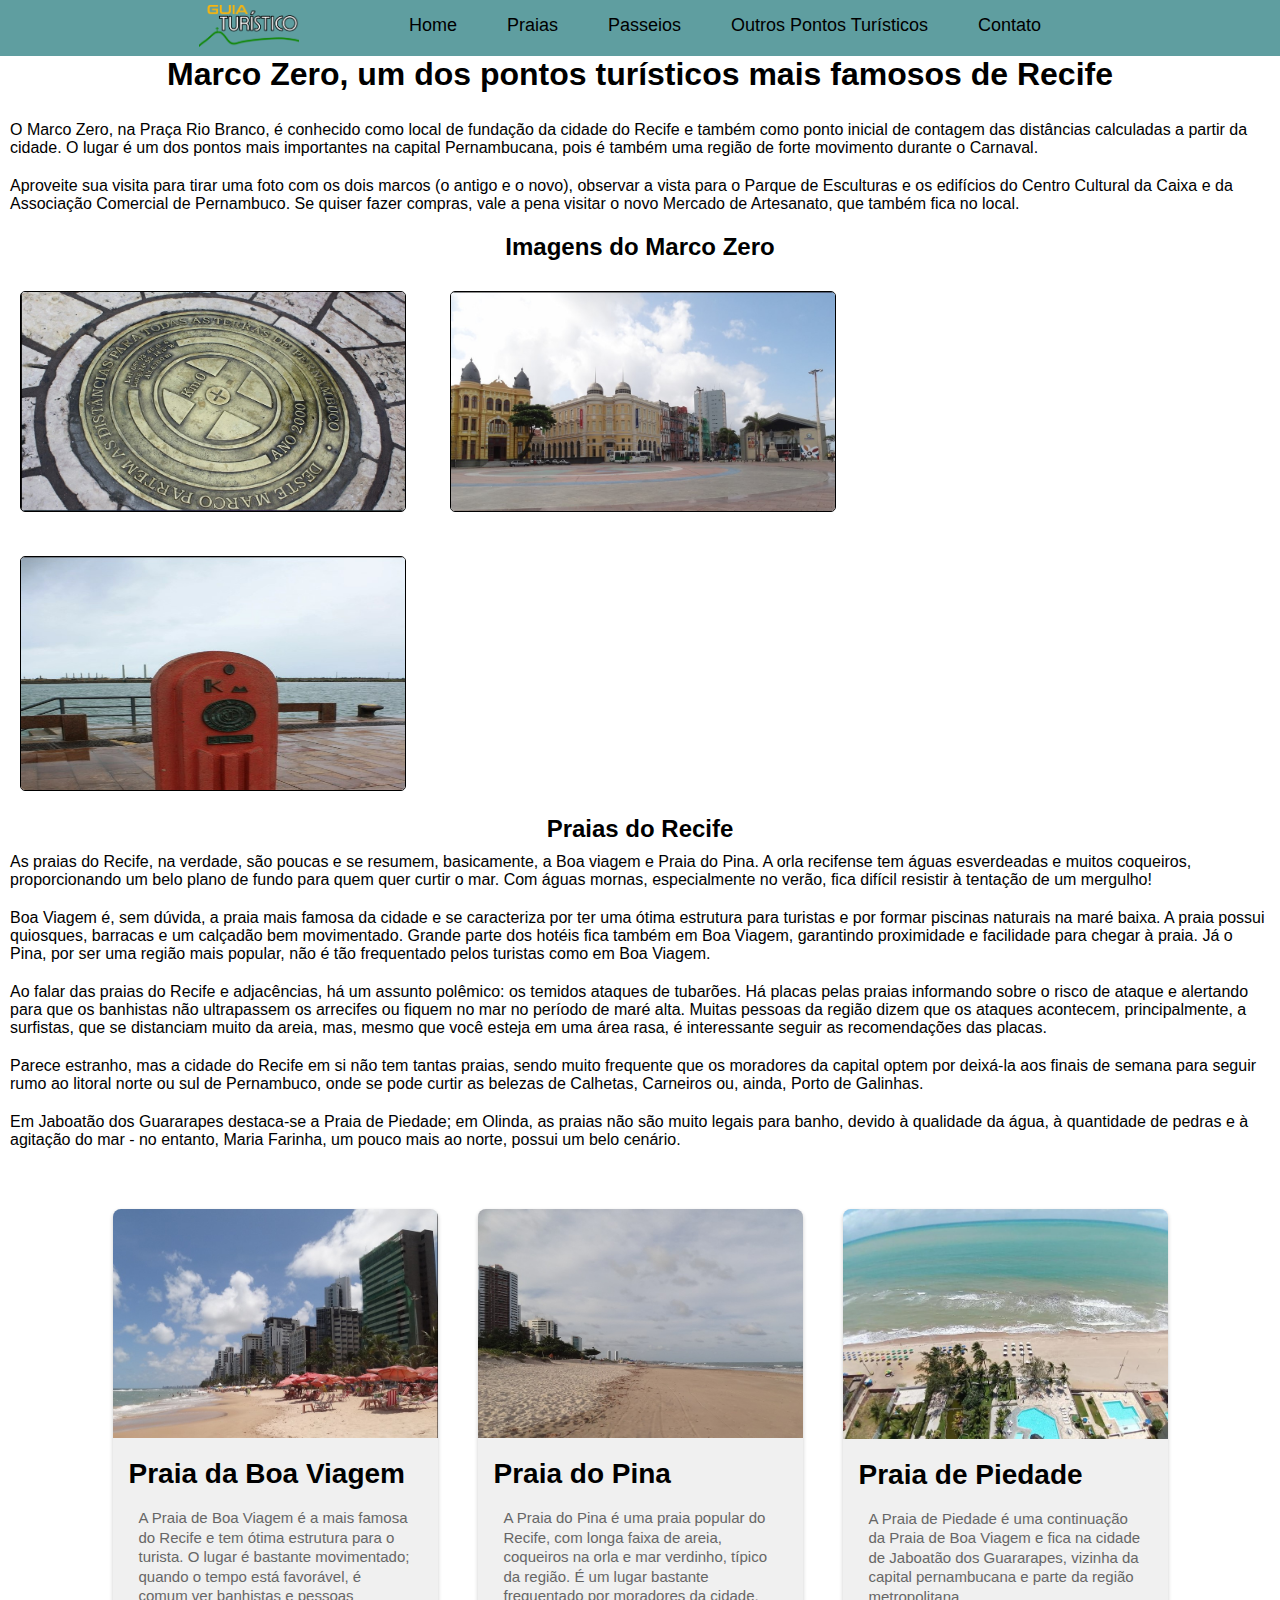
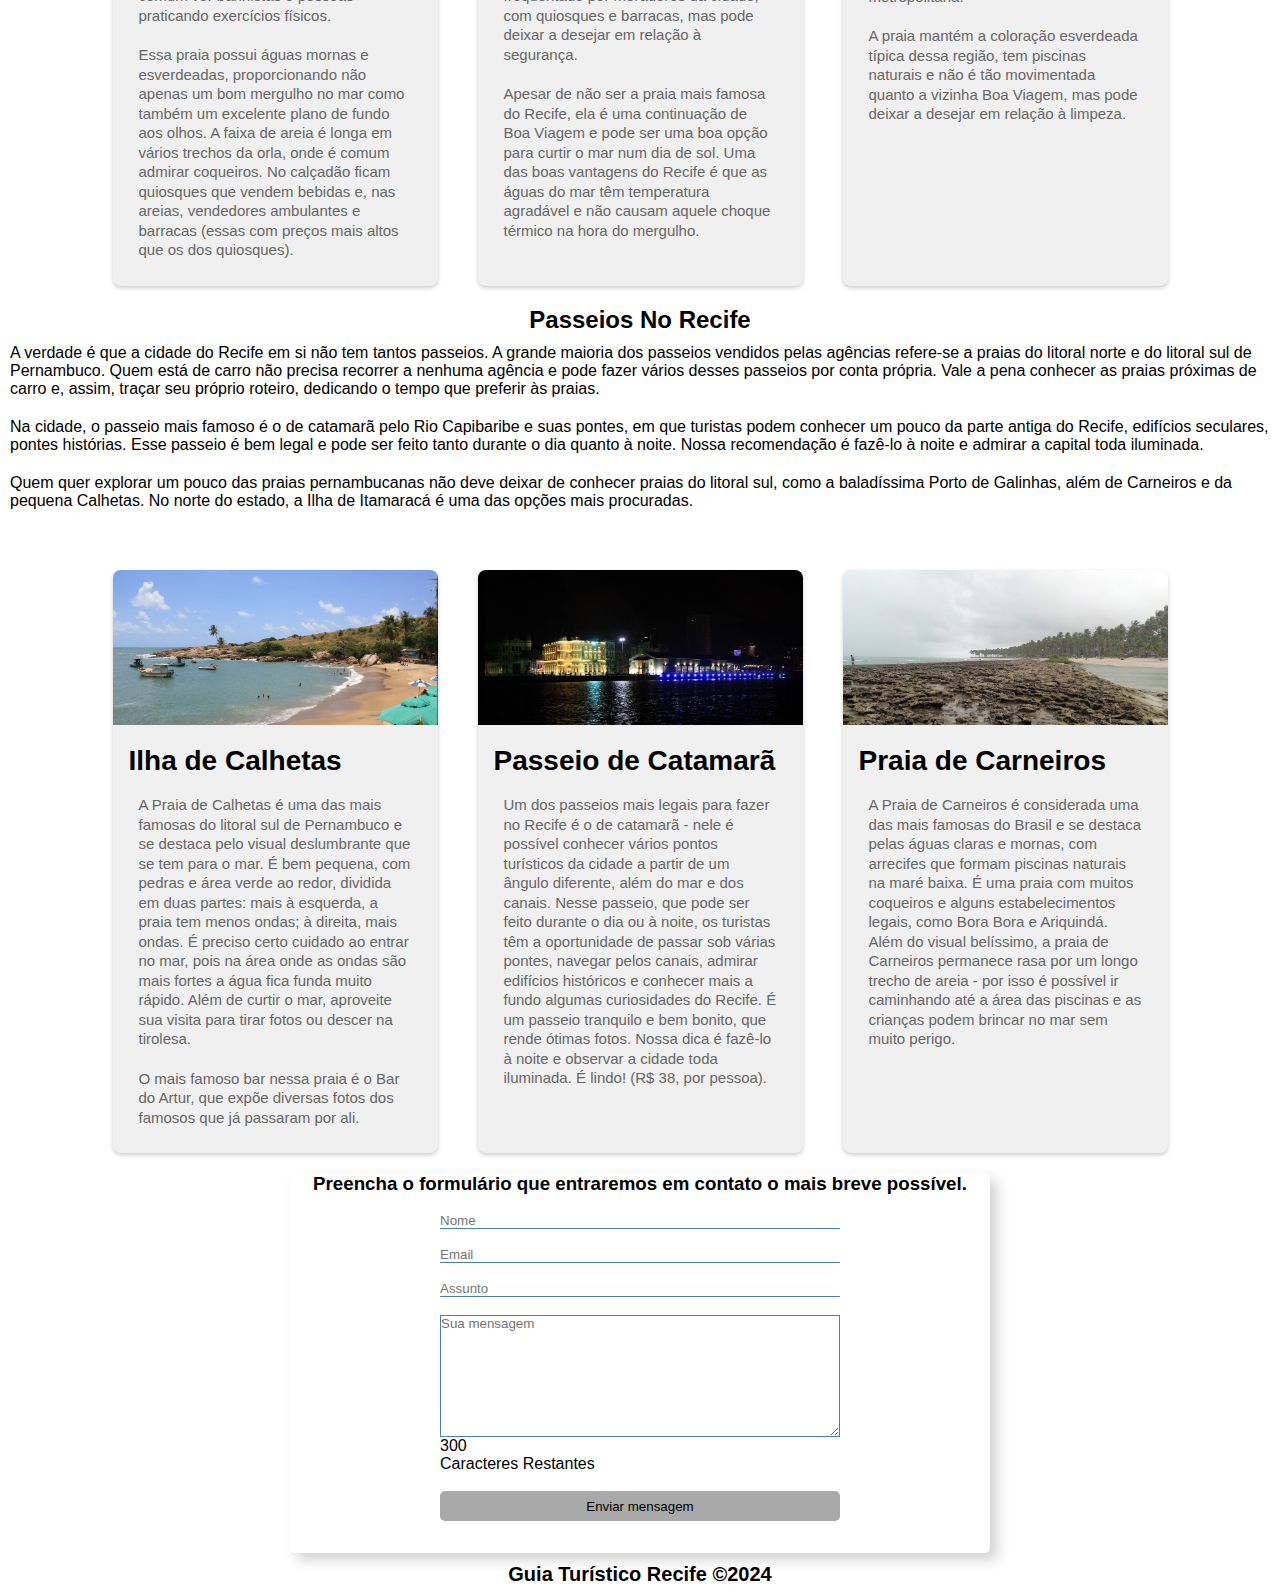
==== commit 7a9ef955: "Alterando index.html, style.css e script.js" ====
--- a/index.html
+++ b/index.html
@@ -8,38 +8,34 @@
   <title>Recife - Marco Zero</title>
 </head>
 <body>
-    
     <header>
       <nav class="menu">
         <ul>
-          <img src="imagens/guia-turistico-topo.png" width="100" alt="logo">
-          <a href="index.html"><li>Home</a></li>
-          <a href="#praias"><li>Praias</a></li>
-          <a href="#passeios"><li>Passeios</a></li>
-          <a href="outrospontos.html" target="_blank"><li>Outros Pontos Turísticos</a></li>
-          <a href="#contato"><li>Contato</a></li>
+          <div class="logo">
+            <img src="imagens/guia-turistico-topo.png" alt="logo">
+          </div>
+          <li><a href="index.html">Home</a></li>
+          <li><a href="#praias">Praias</a></li>
+          <li><a href="#passeios">Passeios</a></li>
+          <li><a href="outrospontos.html" target="_blank">Outros Pontos Turísticos</a></li>
+          <li><a href="#contato">Contato</a></li>
         </ul>
       </nav>
     </header>
- 
-    <br/>
-
-  
-  <main>
-    <div class="contanier">
-    <h1 align="center">Marco Zero, um dos pontos turísticos mais famosos de Recife</h1><br/>
     
-    <p>O Marco Zero, na Praça Rio Branco, é conhecido como local de fundação da cidade do Recife e também como ponto inicial de contagem das distâncias calculadas a partir da cidade. O lugar é um dos pontos mais importantes na capital Pernambucana, pois é também uma região de forte movimento durante o Carnaval.</p>
-    <p>Aproveite sua visita para tirar uma foto com os dois marcos (o antigo e o novo), observar a vista para o Parque de Esculturas e os edifícios do Centro Cultural da Caixa e da Associação Comercial de Pernambuco. Se quiser fazer compras, vale a pena visitar o novo Mercado de Artesanato, que também fica no local. </p>
-    </div>
-
-    
-    <div class="galeria">
-      <h2>Imagens do Marco Zero</h2>
-      <img src="imagens/marcozero1.jpg" />
-      <img src="imagens/marcozero2.jpg" />
-      <img src="imagens/marcozero3.jpg" width="30%" height="233" />
-    </div>
+    <main>
+      <div class="contanier">
+        <h1 align="center">Marco Zero, um dos pontos turísticos mais famosos de Recife</h1><br/>
+        <p>O Marco Zero, na Praça Rio Branco, é conhecido como local de fundação da cidade do Recife e também como ponto inicial de contagem das distâncias calculadas a partir da cidade. O lugar é um dos pontos mais importantes na capital Pernambucana, pois é também uma região de forte movimento durante o Carnaval.</p>
+        <p>Aproveite sua visita para tirar uma foto com os dois marcos (o antigo e o novo), observar a vista para o Parque de Esculturas e os edifícios do Centro Cultural da Caixa e da Associação Comercial de Pernambuco. Se quiser fazer compras, vale a pena visitar o novo Mercado de Artesanato, que também fica no local. </p>
+      </div>
+      
+      <div class="galeria">
+        <h2>Imagens do Marco Zero</h2>
+        <img src="imagens/marcozero1.jpg" />
+        <img src="imagens/marcozero2.jpg" />
+        <img src="imagens/marcozero3.jpg" width="30%" height="233" />
+      </div>
     
     
     <section id="praias">
@@ -49,69 +45,58 @@
       <p>Ao falar das praias do Recife e adjacências, há um assunto polêmico: os temidos ataques de tubarões. Há placas pelas praias informando sobre o risco de ataque e alertando para que os banhistas não ultrapassem os arrecifes ou fiquem no mar no período de maré alta. Muitas pessoas da região dizem que os ataques acontecem, principalmente, a surfistas, que se distanciam muito da areia, mas, mesmo que você esteja em uma área rasa, é interessante seguir as recomendações das placas.</p> 
       <p>Parece estranho, mas a cidade do Recife em si não tem tantas praias, sendo muito frequente que os moradores da capital optem por deixá-la aos finais de semana para seguir rumo ao litoral norte ou sul de Pernambuco, onde se pode curtir as belezas de Calhetas, Carneiros ou, ainda, Porto de Galinhas.</p>
       <p>Em Jaboatão dos Guararapes destaca-se a Praia de Piedade; em Olinda, as praias não são muito legais para banho, devido à qualidade da água, à quantidade de pedras e à agitação do mar - no entanto, Maria Farinha, um pouco mais ao norte, possui um belo cenário.</p>
-
-        <section class="section">
-          <div class="container">
-            <div class="card">
-              <div class="card-header">
-                <img src="imagens/boaviagem.jpg" alt="praia da boa viagem">
-              </div>
-              <div class="card-body">
-                <h3>Praia da Boa Viagem</h3>
-                <p>A Praia de Boa Viagem é a mais famosa do Recife e tem ótima estrutura para o turista. O lugar é bastante movimentado; quando o tempo está favorável, é comum ver banhistas e pessoas praticando exercícios físicos.</p>
-                <p>Essa praia possui águas mornas e esverdeadas, proporcionando não apenas um bom mergulho no mar como também um excelente plano de fundo aos olhos. A faixa de areia é longa em vários trechos da orla, onde é comum admirar coqueiros. No calçadão ficam quiosques que vendem bebidas e, nas areias, vendedores ambulantes e barracas (essas com preços mais altos que os dos quiosques).</p>
-              </div>
+      <div class="container">
+          <div class="card">
+            <div class="card-header">
+              <img src="imagens/boaviagem.jpg" alt="praia da boa viagem">
             </div>
-            <div class="card">
-              <div class="card-header">
-                <img src="imagens/pina.jpg" alt="praia do pina">
-              </div>
-              <div class="card-body">
-                <h3>Praia do Pina</h3>
-                <p>A Praia do Pina é uma praia popular do Recife, com longa faixa de areia, coqueiros na orla e mar verdinho, típico da região. É um lugar bastante frequentado por moradores da cidade, com quiosques e barracas, mas pode deixar a desejar em relação à segurança.</p>
-
-               <p>Apesar de não ser a praia mais famosa do Recife, ela é uma continuação de Boa Viagem e pode ser uma boa opção para curtir o mar num dia de sol. Uma das boas vantagens do Recife é que as águas do mar têm temperatura agradável e não causam aquele choque térmico na hora do mergulho.</p>
-              </div>
-            </div>
-            <div class="card">
-              <div class="card-header">
-                <img src="imagens/piedade.jpg" alt="praia de piedade">
-              </div>
-              <div class="card-body">
-                <h3>Praia de Piedade</h3>
-                <p>A Praia de Piedade é uma continuação da Praia de Boa Viagem e fica na cidade de Jaboatão dos Guararapes, vizinha da capital pernambucana e parte da região metropolitana.</p>
-
-                  <p>A praia mantém a coloração esverdeada típica dessa região, tem piscinas naturais e não é tão movimentada quanto a vizinha Boa Viagem, mas pode deixar a desejar em relação à limpeza. </p>
-        
-              </div>
+            <div class="card-body">
+              <h3>Praia da Boa Viagem</h3>
+              <p>A Praia de Boa Viagem é a mais famosa do Recife e tem ótima estrutura para o turista. O lugar é bastante movimentado; quando o tempo está favorável, é comum ver banhistas e pessoas praticando exercícios físicos.</p>
+              <p>Essa praia possui águas mornas e esverdeadas, proporcionando não apenas um bom mergulho no mar como também um excelente plano de fundo aos olhos. A faixa de areia é longa em vários trechos da orla, onde é comum admirar coqueiros. No calçadão ficam quiosques que vendem bebidas e, nas areias, vendedores ambulantes e barracas (essas com preços mais altos que os dos quiosques).</p>
             </div>
           </div>
-      </section>
-
+          <div class="card">
+            <div class="card-header">
+              <img src="imagens/pina.jpg" alt="praia do pina">
+            </div>
+            <div class="card-body">
+              <h3>Praia do Pina</h3>
+              <p>A Praia do Pina é uma praia popular do Recife, com longa faixa de areia, coqueiros na orla e mar verdinho, típico da região. É um lugar bastante frequentado por moradores da cidade, com quiosques e barracas, mas pode deixar a desejar em relação à segurança.</p>
+              <p>Apesar de não ser a praia mais famosa do Recife, ela é uma continuação de Boa Viagem e pode ser uma boa opção para curtir o mar num dia de sol. Uma das boas vantagens do Recife é que as águas do mar têm temperatura agradável e não causam aquele choque térmico na hora do mergulho.</p>
+            </div>
+          </div>
+          <div class="card">
+            <div class="card-header">
+              <img src="imagens/piedade.jpg" alt="praia de piedade">
+            </div>
+            <div class="card-body">
+              <h3>Praia de Piedade</h3>
+              <p>A Praia de Piedade é uma continuação da Praia de Boa Viagem e fica na cidade de Jaboatão dos Guararapes, vizinha da capital pernambucana e parte da região metropolitana.</p>
+              <p>A praia mantém a coloração esverdeada típica dessa região, tem piscinas naturais e não é tão movimentada quanto a vizinha Boa Viagem, mas pode deixar a desejar em relação à limpeza. </p>
+            </div>
+          </div>
+        </div>
     </section>
     <section id="passeios">
       <h2 align="center">Passeios No Recife</h2>
       <p>A verdade é que a cidade do Recife em si não tem tantos passeios. A grande maioria dos passeios vendidos pelas agências refere-se a praias do litoral norte e do litoral sul de Pernambuco. Quem está de carro não precisa recorrer a nenhuma agência e pode fazer vários desses passeios por conta própria. Vale a pena conhecer as praias próximas de carro e, assim, traçar seu próprio roteiro, dedicando o tempo que preferir às praias.</p>
-
-        <p>Na cidade, o passeio mais famoso é o de catamarã pelo Rio Capibaribe e suas pontes, em que turistas podem conhecer um pouco da parte antiga do Recife, edifícios seculares, pontes histórias. Esse passeio é bem legal e pode ser feito tanto durante o dia quanto à noite. Nossa recomendação é fazê-lo à noite e admirar a capital toda iluminada.</p> 
-        
-        <p>Quem quer explorar um pouco das praias pernambucanas não deve deixar de conhecer praias do litoral sul, como a baladíssima Porto de Galinhas, além de Carneiros e da pequena Calhetas. No norte do estado, a Ilha de Itamaracá é uma das opções mais procuradas.</p>
-
-        <section class="section">
-            <div class="container">
-              <div class="card">
-                <div class="card-header">
-                  <img src="imagens/calhetas.jpg" alt="Ilha de Calhetas">
-                </div>
-                <div class="card-body">
-                  <h3>Ilha de Calhetas</h3>
-                  <p>A Praia de Calhetas é uma das mais famosas do litoral sul de Pernambuco e se destaca pelo visual deslumbrante que se tem para o mar. É bem pequena, com pedras e área verde ao redor, dividida em duas partes: mais à esquerda, a praia tem menos ondas; à direita, mais ondas. É preciso certo cuidado ao entrar no mar, pois na área onde as ondas são mais fortes a água fica funda muito rápido. Além de curtir o mar, aproveite sua visita para tirar fotos ou descer na tirolesa. 
-
-                    O mais famoso bar nessa praia é o Bar do Artur, que expõe diversas fotos dos famosos que já passaram por ali.</p>
-                </div>
-              </div>
-              <div class="card">
-                <div class="card-header">
+      <p>Na cidade, o passeio mais famoso é o de catamarã pelo Rio Capibaribe e suas pontes, em que turistas podem conhecer um pouco da parte antiga do Recife, edifícios seculares, pontes histórias. Esse passeio é bem legal e pode ser feito tanto durante o dia quanto à noite. Nossa recomendação é fazê-lo à noite e admirar a capital toda iluminada.</p> 
+      <p>Quem quer explorar um pouco das praias pernambucanas não deve deixar de conhecer praias do litoral sul, como a baladíssima Porto de Galinhas, além de Carneiros e da pequena Calhetas. No norte do estado, a Ilha de Itamaracá é uma das opções mais procuradas.</p>
+      
+      <div class="container">
+        <div class="card">
+          <div class="card-header">
+            <img src="imagens/calhetas.jpg" alt="Ilha de Calhetas">
+          </div>
+          <div class="card-body">
+            <h3>Ilha de Calhetas</h3>
+            <p>A Praia de Calhetas é uma das mais famosas do litoral sul de Pernambuco e se destaca pelo visual deslumbrante que se tem para o mar. É bem pequena, com pedras e área verde ao redor, dividida em duas partes: mais à esquerda, a praia tem menos ondas; à direita, mais ondas. É preciso certo cuidado ao entrar no mar, pois na área onde as ondas são mais fortes a água fica funda muito rápido. Além de curtir o mar, aproveite sua visita para tirar fotos ou descer na tirolesa.</p>
+            <p>O mais famoso bar nessa praia é o Bar do Artur, que expõe diversas fotos dos famosos que já passaram por ali.</p>
+          </div>
+        </div>
+        <div class="card">
+          <div class="card-header">
                   <img src="imagens/catamara.jpg" alt="Passeio de Catamarã">
                 </div>
                 <div class="card-body">
@@ -132,14 +117,11 @@
                 </div>
               </div>
             </div>
-        </section>
     </section>
-   
     <section id="contato">
       <div id="contato" class="formcontato__contacto">
         <div class="formcontato__text">
-            <h3 class="formcontato__subtext">Quer entrar em contato comigo?</h3>
-            <h3 class="formcontato__subtext">Preencha o formulário abaixo e entrarei em contato o mais rápido possível. </h3><br/>
+            <h3 class="formcontato__subtext">Preencha o formulário que entraremos em contato o mais breve possível. </h3><br/>
               <form class="formcontato__form">
                 <input class="formcontato__input" type="text" id="nome" placeholder="Nome" required><br/>
                 <input class="formcontato__input" type="email" id="email" placeholder="Email" required><br/>
@@ -150,15 +132,12 @@
             </form>
         </div>
     </div>
-
-
     </section>
-
-    <script src="js/script.js"></script>
   </main>
   
-  
-  <footer>Recife © 2024 - Desenvolvido por Gil Moura</footer>
+  <footer>Guia Turístico Recife ©2024</footer>
+
+  <script src="js/script.js"></script>
   
 </body>
 </html>--- a/css/style.css
+++ b/css/style.css
@@ -3,6 +3,11 @@
   padding:0;
   font-family:sans-serif;
 }
+
+.logo img  {
+  width: 100px;
+  margin-right: 100px;
+} 
 nav {
   background-color:cadetblue;
   padding:5px;
@@ -11,7 +16,13 @@
 ul {
   display: flex;
   justify-content: center;
-  
+}
+
+li {
+  justify-content: space-evenly;
+  padding: 10px;
+  margin-right: 30px;
+  list-style: none;
 }
 
 a {
@@ -20,21 +31,17 @@
   font-size: 18px;
   transition: linear 400ms;
   box-sizing: border-box;
-  
 }
+
 a:hover {
   color:#FFF;
   transition: linear 400ms;
 }
 
-li {
-  justify-content: space-evenly;
-  padding: 10px;
-  list-style: none;
-}
 p {
   padding:10px;
 }
+
 .galeria h2 {
   padding:10px;
   text-align: center;
